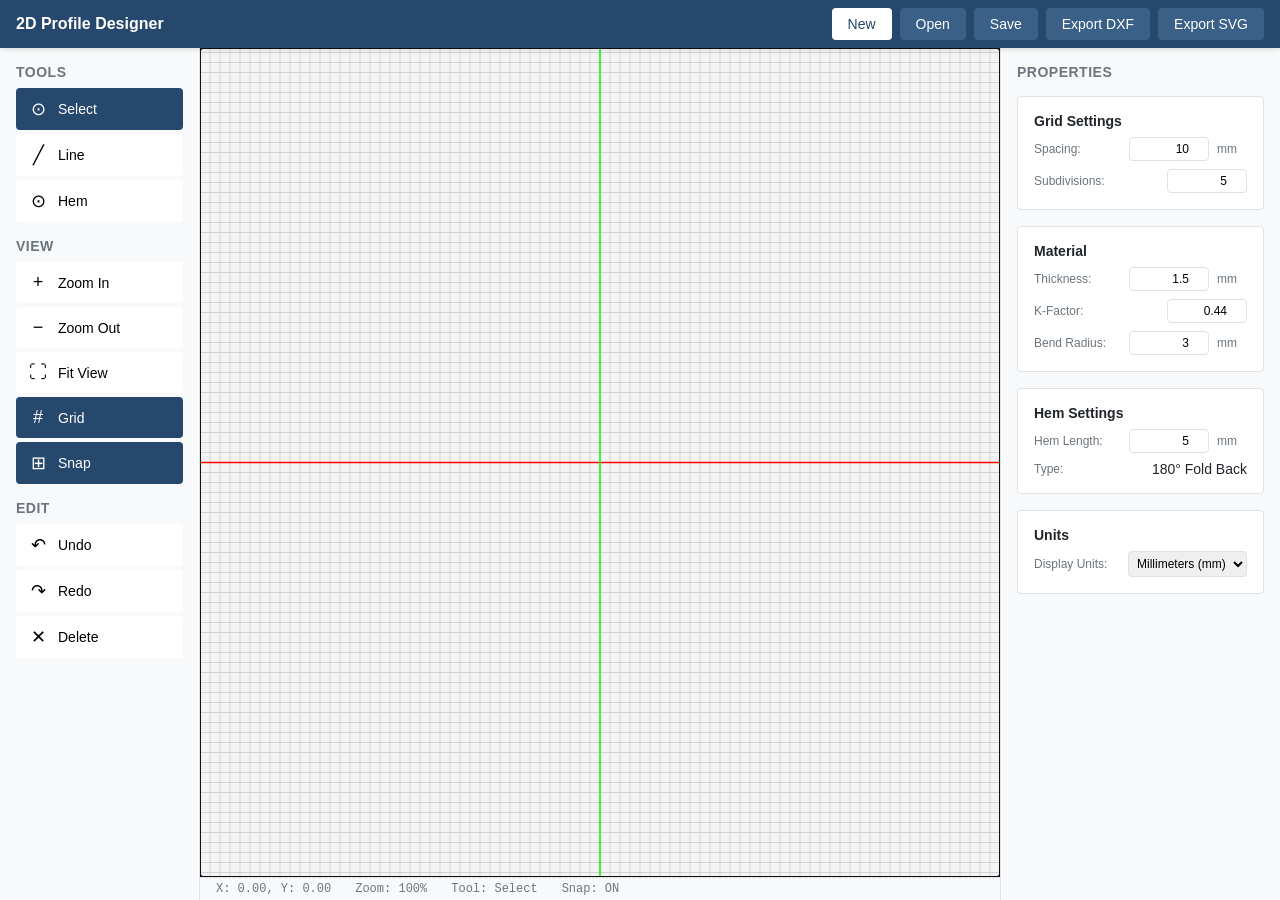
==== 2D_Profile_Designer2.0/index.html @ 2f0dc117 "Start of 2.0 test" ====
<!DOCTYPE html>
<html lang="en">
<head>
    <meta charset="UTF-8">
    <meta name="viewport" content="width=device-width, initial-scale=1.0">
    <title>2D Profile Designer - Kynetic Metal Works</title>
    <link rel="stylesheet" href="styles/main.css">
</head>
<body>
    <div id="app">
        <!-- Header -->
        <header class="app-header">
            <div class="logo-section">
                <h1>2D Profile Designer</h1>
            </div>
            <div class="header-actions">
                <button id="btn-new" class="btn btn-primary" title="New Profile (Ctrl+N)">New</button>
                <button id="btn-open" class="btn btn-secondary" title="Open Profile (Ctrl+O)">Open</button>
                <button id="btn-save" class="btn btn-secondary" title="Save Profile (Ctrl+S)">Save</button>
                <button id="btn-export-dxf" class="btn btn-secondary" title="Export to DXF">Export DXF</button>
                <button id="btn-export-svg" class="btn btn-secondary" title="Export to SVG">Export SVG</button>
            </div>
        </header>

        <!-- Main Content -->
        <div class="app-content">
            <!-- Tool Palette -->
            <aside class="tool-palette">
                <h3>Tools</h3>
                <div class="tool-group">
                    <button id="tool-select" class="tool-btn active" data-tool="select" title="Select Tool (V)">
                        <span class="tool-icon">⊙</span>
                        <span class="tool-label">Select</span>
                    </button>
                    <button id="tool-line" class="tool-btn" data-tool="line" title="Line Tool (L)">
                        <span class="tool-icon">╱</span>
                        <span class="tool-label">Line</span>
                    </button>
                    <button id="tool-hem" class="tool-btn" data-tool="hem" title="Hem Tool (H)">
                        <span class="tool-icon">⊙</span>
                        <span class="tool-label">Hem</span>
                    </button>
                </div>

                <h3>View</h3>
                <div class="tool-group">
                    <button id="view-zoom-in" class="tool-btn" title="Zoom In (+)">
                        <span class="tool-icon">+</span>
                        <span class="tool-label">Zoom In</span>
                    </button>
                    <button id="view-zoom-out" class="tool-btn" title="Zoom Out (-)">
                        <span class="tool-icon">−</span>
                        <span class="tool-label">Zoom Out</span>
                    </button>
                    <button id="view-fit" class="tool-btn" title="Fit to View (F)">
                        <span class="tool-icon">⛶</span>
                        <span class="tool-label">Fit View</span>
                    </button>
                    <button id="view-grid" class="tool-btn active" data-toggle="grid" title="Toggle Grid (G)">
                        <span class="tool-icon">#</span>
                        <span class="tool-label">Grid</span>
                    </button>
                    <button id="view-snap" class="tool-btn active" data-toggle="snap" title="Toggle Snap (Shift+G)">
                        <span class="tool-icon">⊞</span>
                        <span class="tool-label">Snap</span>
                    </button>
                </div>

                <h3>Edit</h3>
                <div class="tool-group">
                    <button id="edit-undo" class="tool-btn" title="Undo (Ctrl+Z)">
                        <span class="tool-icon">↶</span>
                        <span class="tool-label">Undo</span>
                    </button>
                    <button id="edit-redo" class="tool-btn" title="Redo (Ctrl+Y)">
                        <span class="tool-icon">↷</span>
                        <span class="tool-label">Redo</span>
                    </button>
                    <button id="edit-delete" class="tool-btn" title="Delete (Del)">
                        <span class="tool-icon">✕</span>
                        <span class="tool-label">Delete</span>
                    </button>
                </div>
            </aside>

            <!-- Canvas Area -->
            <main class="canvas-container">
                <div id="canvas-wrapper" class="canvas-wrapper">
                    <!-- Canvas will be created here by JavaScript -->
                </div>
                <div class="status-bar">
                    <span id="status-coords">X: 0.00, Y: 0.00</span>
                    <span id="status-zoom">Zoom: 100%</span>
                    <span id="status-tool">Tool: Select</span>
                    <span id="status-snap">Snap: ON</span>
                </div>
            </main>

            <!-- Properties Panel -->
            <aside class="properties-panel">
                <h3>Properties</h3>
                <div id="properties-content" class="properties-content">
                    <div class="property-section">
                        <h4>Grid Settings</h4>
                        <div class="property-field">
                            <label for="grid-spacing">Spacing:</label>
                            <input type="number" id="grid-spacing" value="10" min="1" step="1">
                            <span class="unit">mm</span>
                        </div>
                        <div class="property-field">
                            <label for="grid-subdivisions">Subdivisions:</label>
                            <input type="number" id="grid-subdivisions" value="5" min="1" max="10" step="1">
                        </div>
                    </div>

                    <div class="property-section">
                        <h4>Material</h4>
                        <div class="property-field">
                            <label for="material-thickness">Thickness:</label>
                            <input type="number" id="material-thickness" value="1.5" min="0.1" step="0.1">
                            <span class="unit">mm</span>
                        </div>
                        <div class="property-field">
                            <label for="material-kfactor">K-Factor:</label>
                            <input type="number" id="material-kfactor" value="0.44" min="0" max="1" step="0.01">
                        </div>
                        <div class="property-field">
                            <label for="bend-radius">Bend Radius:</label>
                            <input type="number" id="bend-radius" value="3" min="0" step="0.1">
                            <span class="unit">mm</span>
                        </div>
                    </div>

                    <div class="property-section">
                        <h4>Hem Settings</h4>
                        <div class="property-field">
                            <label for="hem-length">Hem Length:</label>
                            <input type="number" id="hem-length" value="5" min="1" step="0.5">
                            <span class="unit">mm</span>
                        </div>
                        <div class="property-field">
                            <label>Type:</label>
                            <span>180° Fold Back</span>
                        </div>
                    </div>

                    <div class="property-section">
                        <h4>Units</h4>
                        <div class="property-field">
                            <label for="units">Display Units:</label>
                            <select id="units">
                                <option value="mm" selected>Millimeters (mm)</option>
                                <option value="in">Inches (in)</option>
                            </select>
                        </div>
                    </div>

                    <div class="property-section" id="selection-properties" style="display: none;">
                        <h4>Selection</h4>
                        <div id="selection-properties-content">
                            <!-- Dynamic content based on selection -->
                        </div>
                    </div>
                </div>
            </aside>
        </div>
    </div>

    <!-- Load JavaScript modules -->
    <script type="module" src="js/main.js"></script>
</body>
</html>
---- 2D_Profile_Designer2.0/styles/main.css ----
/* 2D Profile Designer - Main Styles */
/* Inspired by Bendex UI patterns */

:root {
    /* Color Palette */
    --primary-color: #27486D;
    --primary-light: #3a6088;
    --primary-dark: #1a3350;
    --secondary-color: #6c757d;
    --success-color: #28a745;
    --warning-color: #ffc107;
    --danger-color: #dc3545;

    /* Neutral Colors */
    --bg-primary: #ffffff;
    --bg-secondary: #f8f9fa;
    --bg-tertiary: #e9ecef;
    --border-color: #dee2e6;
    --text-primary: #212529;
    --text-secondary: #6c757d;

    /* Canvas Colors */
    --canvas-bg: #fafafa;
    --grid-major: #d0d0d0;
    --grid-minor: #e8e8e8;

    /* Spacing */
    --spacing-xs: 4px;
    --spacing-sm: 8px;
    --spacing-md: 16px;
    --spacing-lg: 24px;

    /* Font */
    --font-family: -apple-system, BlinkMacSystemFont, "Segoe UI", Roboto, "Helvetica Neue", Arial, sans-serif;
    --font-size-sm: 12px;
    --font-size-md: 14px;
    --font-size-lg: 16px;

    /* Transitions */
    --transition-fast: 150ms ease;
}

* {
    margin: 0;
    padding: 0;
    box-sizing: border-box;
}

body {
    font-family: var(--font-family);
    font-size: var(--font-size-md);
    color: var(--text-primary);
    overflow: hidden;
}

#app {
    display: flex;
    flex-direction: column;
    height: 100vh;
    width: 100vw;
}

/* Header */
.app-header {
    display: flex;
    align-items: center;
    justify-content: space-between;
    padding: var(--spacing-sm) var(--spacing-md);
    background: var(--primary-color);
    color: white;
    box-shadow: 0 2px 4px rgba(0, 0, 0, 0.1);
    z-index: 100;
}

.logo-section h1 {
    font-size: var(--font-size-lg);
    font-weight: 600;
}

.header-actions {
    display: flex;
    gap: var(--spacing-sm);
}

/* Buttons */
.btn {
    padding: var(--spacing-sm) var(--spacing-md);
    border: none;
    border-radius: 4px;
    font-size: var(--font-size-md);
    font-weight: 500;
    cursor: pointer;
    transition: background-color var(--transition-fast);
    white-space: nowrap;
}

.btn-primary {
    background: white;
    color: var(--primary-color);
}

.btn-primary:hover {
    background: var(--bg-tertiary);
}

.btn-secondary {
    background: var(--primary-light);
    color: white;
}

.btn-secondary:hover {
    background: var(--primary-dark);
}

/* Main Content Layout */
.app-content {
    display: flex;
    flex: 1;
    overflow: hidden;
}

/* Tool Palette */
.tool-palette {
    width: 200px;
    background: var(--bg-secondary);
    border-right: 1px solid var(--border-color);
    padding: var(--spacing-md);
    overflow-y: auto;
}

.tool-palette h3 {
    font-size: var(--font-size-md);
    margin-bottom: var(--spacing-sm);
    margin-top: var(--spacing-md);
    color: var(--text-secondary);
    text-transform: uppercase;
    font-weight: 600;
    letter-spacing: 0.5px;
}

.tool-palette h3:first-child {
    margin-top: 0;
}

.tool-group {
    display: flex;
    flex-direction: column;
    gap: var(--spacing-xs);
    margin-bottom: var(--spacing-md);
}

.tool-btn {
    display: flex;
    align-items: center;
    gap: var(--spacing-sm);
    padding: var(--spacing-sm);
    background: var(--bg-primary);
    border: 2px solid transparent;
    border-radius: 4px;
    cursor: pointer;
    transition: all var(--transition-fast);
    font-size: var(--font-size-md);
    text-align: left;
}

.tool-btn:hover {
    background: var(--bg-tertiary);
    border-color: var(--border-color);
}

.tool-btn.active {
    background: var(--primary-color);
    color: white;
    border-color: var(--primary-color);
}

.tool-icon {
    font-size: 18px;
    width: 24px;
    text-align: center;
}

.tool-label {
    flex: 1;
}

/* Canvas Container */
.canvas-container {
    flex: 1;
    display: flex;
    flex-direction: column;
    background: var(--canvas-bg);
    position: relative;
}

.canvas-wrapper {
    flex: 1;
    position: relative;
    overflow: hidden;
    cursor: crosshair;
}

canvas {
    display: block;
}

/* Status Bar */
.status-bar {
    display: flex;
    align-items: center;
    gap: var(--spacing-lg);
    padding: var(--spacing-xs) var(--spacing-md);
    background: var(--bg-secondary);
    border-top: 1px solid var(--border-color);
    font-size: var(--font-size-sm);
    color: var(--text-secondary);
}

.status-bar span {
    font-family: 'Courier New', monospace;
}

/* Properties Panel */
.properties-panel {
    width: 280px;
    background: var(--bg-secondary);
    border-left: 1px solid var(--border-color);
    padding: var(--spacing-md);
    overflow-y: auto;
}

.properties-panel h3 {
    font-size: var(--font-size-md);
    margin-bottom: var(--spacing-md);
    color: var(--text-secondary);
    text-transform: uppercase;
    font-weight: 600;
    letter-spacing: 0.5px;
}

.properties-content {
    display: flex;
    flex-direction: column;
    gap: var(--spacing-md);
}

.property-section {
    background: var(--bg-primary);
    padding: var(--spacing-md);
    border-radius: 4px;
    border: 1px solid var(--border-color);
}

.property-section h4 {
    font-size: var(--font-size-md);
    margin-bottom: var(--spacing-sm);
    color: var(--text-primary);
    font-weight: 600;
}

.property-field {
    display: flex;
    align-items: center;
    margin-bottom: var(--spacing-sm);
    gap: var(--spacing-sm);
}

.property-field:last-child {
    margin-bottom: 0;
}

.property-field label {
    flex: 1;
    font-size: var(--font-size-sm);
    color: var(--text-secondary);
}

.property-field input,
.property-field select {
    width: 80px;
    padding: var(--spacing-xs);
    border: 1px solid var(--border-color);
    border-radius: 4px;
    font-size: var(--font-size-sm);
}

.property-field input[type="number"] {
    text-align: right;
}

.property-field .unit {
    font-size: var(--font-size-sm);
    color: var(--text-secondary);
    width: 30px;
}

.property-field select {
    width: auto;
    flex: 1;
}

/* Scrollbar Styling */
::-webkit-scrollbar {
    width: 8px;
    height: 8px;
}

::-webkit-scrollbar-track {
    background: var(--bg-secondary);
}

::-webkit-scrollbar-thumb {
    background: var(--border-color);
    border-radius: 4px;
}

::-webkit-scrollbar-thumb:hover {
    background: var(--secondary-color);
}

/* Canvas Cursors */
.canvas-wrapper.tool-line,
.canvas-wrapper.tool-arc,
.canvas-wrapper.tool-rectangle {
    cursor: crosshair;
}

.canvas-wrapper.tool-select {
    cursor: default;
}

.canvas-wrapper.tool-dimension {
    cursor: crosshair;
}

.canvas-wrapper.tool-bend {
    cursor: crosshair;
}

.canvas-wrapper.panning {
    cursor: move !important;
}

/* Responsive */
@media (max-width: 1024px) {
    .tool-palette {
        width: 60px;
    }

    .tool-label {
        display: none;
    }

    .properties-panel {
        width: 240px;
    }
}

@media (max-width: 768px) {
    .tool-palette,
    .properties-panel {
        position: absolute;
        z-index: 50;
        height: calc(100% - 60px);
        top: 60px;
        box-shadow: 2px 0 8px rgba(0, 0, 0, 0.1);
    }

    .tool-palette {
        left: -200px;
        transition: left var(--transition-fast);
    }

    .tool-palette.open {
        left: 0;
    }

    .properties-panel {
        right: -280px;
        transition: right var(--transition-fast);
    }

    .properties-panel.open {
        right: 0;
    }
}

/* Loading State */
.loading {
    position: absolute;
    top: 50%;
    left: 50%;
    transform: translate(-50%, -50%);
    text-align: center;
    color: var(--text-secondary);
}

/* Utility Classes */
.hidden {
    display: none !important;
}

.disabled {
    opacity: 0.5;
    pointer-events: none;
}
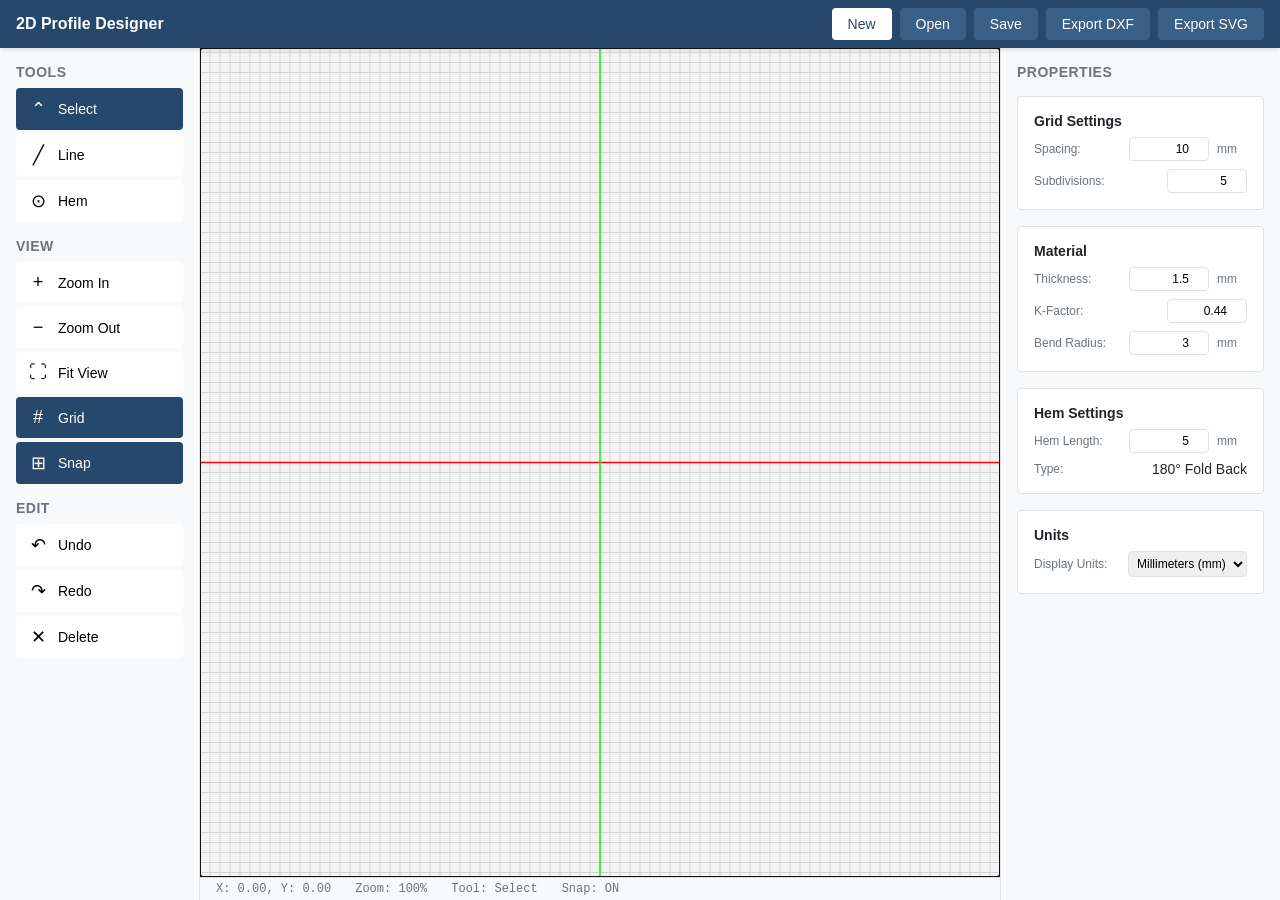
==== commit bd264672: "MHHHH" ====
--- a/2D_Profile_Designer2.0/index.html
+++ b/2D_Profile_Designer2.0/index.html
@@ -29,7 +29,7 @@
                 <h3>Tools</h3>
                 <div class="tool-group">
                     <button id="tool-select" class="tool-btn active" data-tool="select" title="Select Tool (V)">
-                        <span class="tool-icon">⊙</span>
+                        <span class="tool-icon">⌃</span>
                         <span class="tool-label">Select</span>
                     </button>
                     <button id="tool-line" class="tool-btn" data-tool="line" title="Line Tool (L)">
